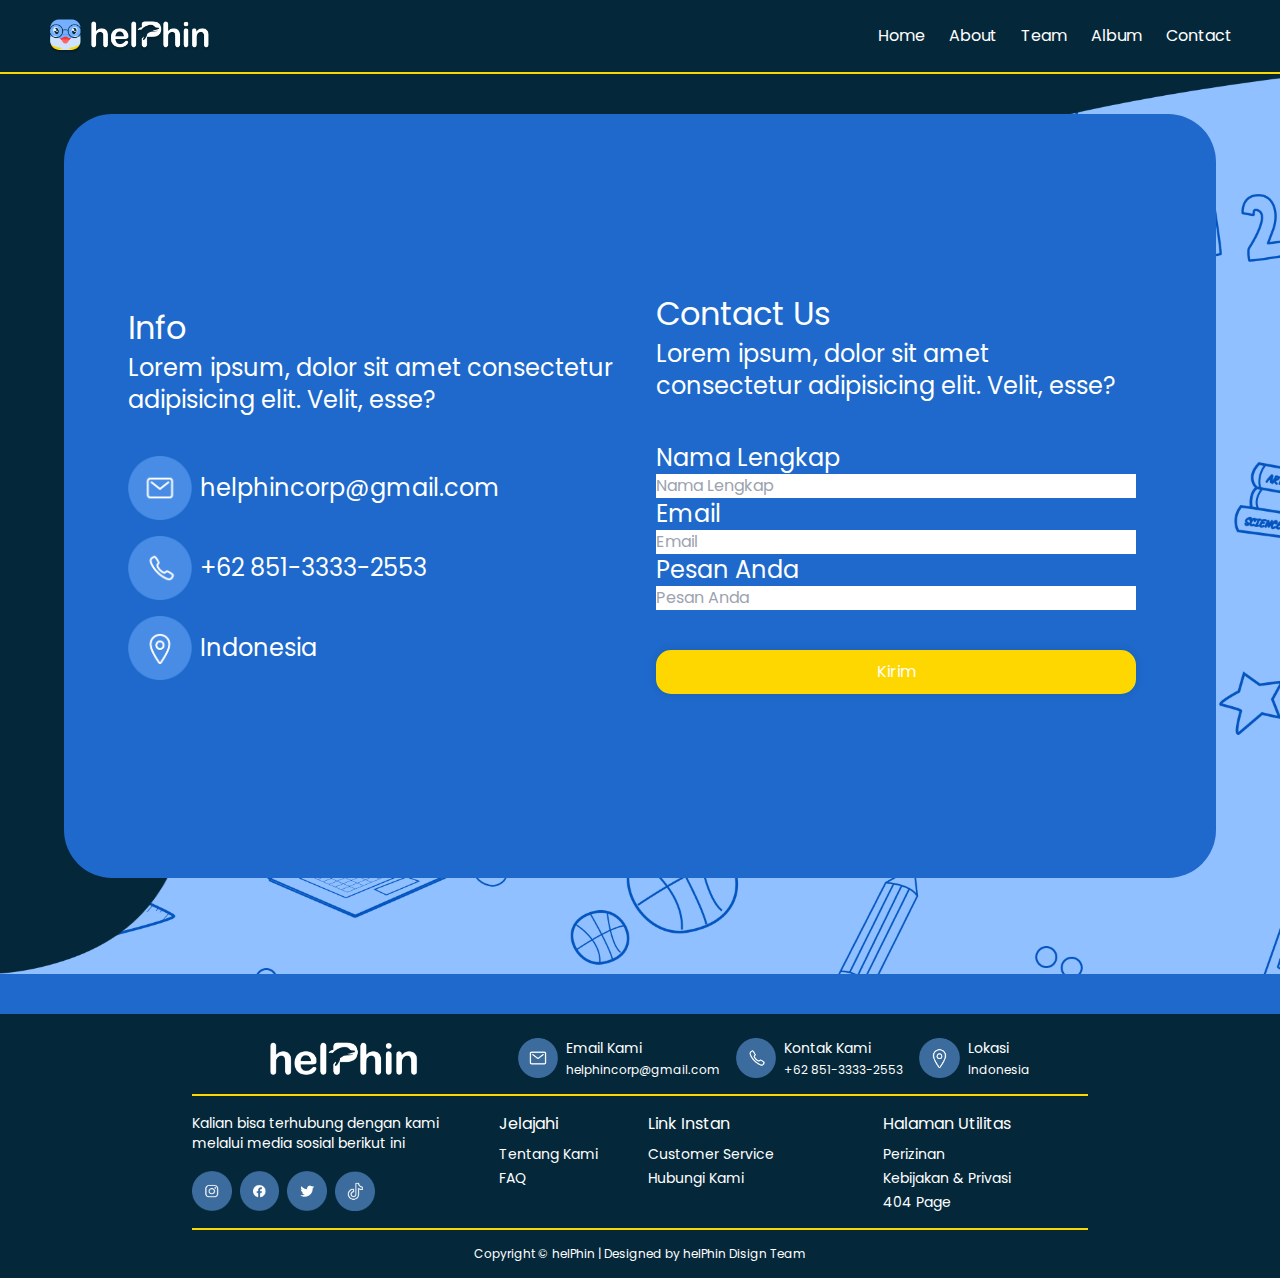
==== contactUs.html @ 07752d6c "first commit" ====
<!DOCTYPE html>
<html lang="id">
  <head>
    <meta charset="UTF-8" />
    <meta name="viewport" content="width=device-width, initial-scale=1.0" />
    <title>Contact Us | HelPhin</title>
    <link rel="icon" href="assets/images/logo-short.png" type="image/x-icon">
    <link rel="stylesheet" href="./assets/css/styles.css" />
  </head>
  <body class="font-sans antialiased text-white bg-x-blue">
    <!-- Header -->
    <header
      class="sticky top-0 bg-x-navy z-40 flex items-center justify-between gap-4 px-4 sm:px-12 py-4 border-b-2 border-x-yellow"
    >
      <a href="#">
        <img
          src="./assets/images/logo.png"
          alt="logo"
          class="h-10"
        />
        <span class="sr-only">helPhin</span>
      </a>

      <button
        id="mobile-nav-trigger"
        class="block sm:hidden rounded-md p-1.5 hover:bg-x-blue"
      >
        <img src="./assets/images/icon-menu.png" alt="menu" class="h-6" />
        <span class="sr-only">Menu</span>
      </button>

      <div class="items-center gap-6 hidden sm:flex 2xl:text-xl">
        <a href="#">Home</a>
        <a href="#about">About</a>
        <a href="#team">Team</a>
        <a href="#album">Album</a>
        <a href="#contact">Contact</a>
      </div>
    </header>

    <!-- Mobile navigation -->
    <aside
      id="mobile-nav"
      class="fixed inset-0 z-30 top-[4.5rem] -translate-x-full p-4 flex flex-col items-start gap-6 text-xl font-semibold bg-x-navy/80 backdrop-blur flex-grow overflow-y-auto"
    >
      <a href="#">Home</a>
      <a href="#about">About</a>
      <a href="#team">Team</a>
      <a href="#album">Album</a>
      <a href="#contact">Contact</a>
    </aside>

    <!-- contact us -->
    <section class="relative flex-1 bg-x-lightblue grid pb-24 min-h-screen overflow-hidden">
        <img
            src="./assets/images/hero-vector.png"
            alt="hero"
            class="absolute inset-0 w-full h-full object-cover"
        />
        <img
            src="./assets/images/hero-vector-divider.png"
            alt="hero"
            class="absolute inset-0 w-full h-full object-cover sm:object-fill scale-[2.5] sm:scale-100"
        />

        <div class="relative mx-10 mt-10 rounded-[3rem] flex items-center justify-evenly gap-4 p-8 lg:px-16 bg-x-blue">
            <div class="flex-1 space-y-6 md:space-y-8 lg:space-y-10 xl:space-y-12 2xl:space-y-20 bg-x-blue ">
                <div class="value rounded-[3rem] xl:text-lg 2xl:text-xl text-center sm:text-left xl:max-w-2xl 2xl:max-w-3xl">
                    <h1 class="text-2xl sm:text-3xl mb-2"> Info </h1>
                    <h2 class="text-xm sm:text-2xl mb-4"> Lorem ipsum, dolor sit amet consectetur adipisicing elit. Velit, esse? </h2>
                    <div class="flex flex-col items-start gap-4 break-words">
                        <!-- email -->
                        <div class="flex items-center gap-2">
                        <img
                            src="./assets/images/icon-mail.png"
                            alt="icon mail"
                            class="h-10 sm:h-16"
                        />
                        <div class="space-y-1">
                            <p class="text-xs sm:text-2xl">helphincorp@gmail.com</p>
                        </div>
                        </div>
                        
                        <!-- kontak -->
                        <div class="flex items-center gap-2">
                        <img
                            src="./assets/images/icon-phone.png"
                            alt="icon mail"
                            class="h-10 sm:h-16"
                        />
                        <div class="space-y-1">
                            <p class="text-xs sm:text-2xl">+62 851-3333-2553</p>
                        </div>
                        </div>
                    
                        <!-- lokasi -->
                        <div class="flex items-center gap-2">
                        <img
                            src="./assets/images/icon-location.png"
                            alt="icon mail"
                            class="h-10 sm:h-16"
                        />
                        <div class="space-y-1">
                            <p class="text-xs sm:text-2xl">Indonesia</p>
                        </div>
                        </div>
                    </div>
                </div> 
                <div class="sm:hidden text-center max-w-xs mx-auto">
                    <h1 class="text-xl sm:text-3xl mb-2"> Contact Us </h1>
                    <h2 class="text-sm sm:text-2xl mb-4"> Lorem ipsum, dolor sit amet consectetur adipisicing elit. Velit, esse? </h2>
                    <label class="text-sm sm:text-2xl"> Nama Lengkap</label>
                    <input type="text" class="shadow appearance-none border rounded w-full py-2 px-3 leading-tight focus:outline-none focus:shadow-outline" id="username1" placeholder="Nama Lengkap" style="color: black;">    
                    <label class="text-sm sm:text-2xl"> Email</label>
                    <input type="text" class="shadow appearance-none border rounded w-full py-2 px-3 leading-tight focus:outline-none focus:shadow-outline" id="email1" placeholder="Email" style="color: black;">    
                    <label class="text-sm sm:text-2xl"> Pesan Anda</label>
                    <input type="text" class="mb-4 shadow appearance-none border rounded w-full py-2 px-3 leading-tight focus:outline-none focus:shadow-outline" id="pesan1" placeholder="Pesan Anda" style="color: black;">    
                    <a href="#" class="btn relative mx-auto flex justify-center">Kirim</a>    
                </div>

            </div>

            <div class="flex-1 bg-x-blue py-10 p-4 hidden sm:block max-w-64 sm:max-w-xs md:max-w-sm lg:max-w-md xl:max-w-lg 2xl:max-w-2xl">
                <h1 class="text-xl sm:text-3xl mb-2"> Contact Us </h1>
                <h2 class="text-sm sm:text-2xl mb-4"> Lorem ipsum, dolor sit amet consectetur adipisicing elit. Velit, esse? </h2>
                <label class="text-sm sm:text-2xl"> Nama Lengkap</label>
                <input type="text" class="shadow appearance-none border rounded w-full py-2 px-3 leading-tight focus:outline-none focus:shadow-outline" id="username2" placeholder="Nama Lengkap" style="color: black;">    
                <label class="text-sm sm:text-2xl"> Email</label>
                <input type="text" class="shadow appearance-none border rounded w-full py-2 px-3 leading-tight focus:outline-none focus:shadow-outline" id="email2" placeholder="Email" style="color: black;">    
                <label class="text-sm sm:text-2xl"> Pesan Anda</label>
                <input type="text" class="mb-4 shadow appearance-none border rounded w-full py-2 px-3 leading-tight focus:outline-none focus:shadow-outline" id="pesan2" placeholder="Pesan Anda" style="color: black;">    
                <a href="#" class="btn relative mx-auto flex justify-center">Kirim</a>
            </div>
        </div>
    </section>

    <!-- Footer -->
    <footer id="contact" class="px-4 pt-6 pb-4 bg-x-navy mt-10">
      <div class="max-w-4xl 2xl:max-w-6xl mx-auto space-y-4">
        <div
          class="flex flex-col sm:flex-row gap-6 items-center justify-evenly border-b-2 border-x-yellow pb-4"
        >
          <a href="#" class="flex-none">
            <img src="./assets/images/logo-text.png" alt="logo" class="h-10" />
            <span class="sr-only">helPhin</span>
          </a>

          <div class="flex items-center gap-4 flex-wrap break-words">
            <div class="flex items-center gap-2">
              <img
                src="./assets/images/icon-mail.png"
                alt="icon mail"
                class="h-10"
              />
              <div class="space-y-1">
                <h6 class="text-sm">Email Kami</h6>
                <p class="text-xs">helphincorp@gmail.com</p>
              </div>
            </div>

            <div class="flex items-center gap-2">
              <img
                src="./assets/images/icon-phone.png"
                alt="icon mail"
                class="h-10"
              />
              <div class="space-y-1">
                <h6 class="text-sm">Kontak Kami</h6>
                <p class="text-xs">+62 851-3333-2553</p>
              </div>
            </div>

            <div class="flex items-center gap-2">
              <img
                src="./assets/images/icon-location.png"
                alt="icon mail"
                class="h-10"
              />
              <div class="space-y-1">
                <h6 class="text-sm">Lokasi</h6>
                <p class="text-xs">Indonesia</p>
              </div>
            </div>
          </div>
        </div>

        <div
          class="grid grid-cols-1 sm:grid-cols-2 md:grid-cols-3 gap-6 border-b-2 border-x-yellow pb-4"
        >
          <div class="flex flex-col justify-evenly gap-4">
            <p class="text-sm">
              Kalian bisa terhubung dengan kami melalui media sosial berikut ini
            </p>

            <div class="flex items-center gap-2 flex-wrap">
              <a href="#">
                <img
                  src="./assets/images/icon-instagram.png"
                  alt="icon instagram"
                  class="h-10"
                />
                <span class="sr-only">Instagram</span>
              </a>

              <a href="#">
                <img
                  src="./assets/images/icon-facebook.png"
                  alt="icon facebook"
                  class="h-10"
                />
                <span class="sr-only">Facebook</span>
              </a>

              <a href="#">
                <img
                  src="./assets/images/icon-twitter.png"
                  alt="icon twitter"
                  class="h-10"
                />
                <span class="sr-only">Twitter</span>
              </a>

              <a href="#">
                <img
                  src="./assets/images/icon-tiktok.png"
                  alt="icon tiktok"
                  class="h-10"
                />
                <span class="sr-only">Tiktok</span>
              </a>
            </div>
          </div>

          <div class="flex gap-4">
            <div class="flex-1">
              <h6 class="mb-2">Jelajahi</h6>
              <ul class="space-y-1 text-sm">
                <li>
                  <a href="#">Tentang Kami</a>
                </li>
                <li>
                  <a href="#">FAQ</a>
                </li>
              </ul>
            </div>

            <div class="flex-1">
              <h6 class="mb-2">Link Instan</h6>
              <ul class="space-y-1 text-sm">
                <li>
                  <a href="#">Customer Service</a>
                </li>
                <li>
                  <a href="contactUs.html">Hubungi Kami</a>
                </li>
              </ul>
            </div>
          </div>

          <div class="md:place-self-center">
            <h6 class="mb-2">Halaman Utilitas</h6>
            <ul class="space-y-1 text-sm">
              <li>
                <a href="#">Perizinan</a>
              </li>
              <li>
                <a href="privasi.html">Kebijakan & Privasi</a>
              </li>
              <li>
                <a href="404.html">404 Page</a>
              </li>
            </ul>
          </div>
        </div>

        <p class="text-xs text-center">
          Copyright © helPhin | Designed by helPhin Disign Team
        </p>
      </div>
    </footer>

    <script src="./assets/js/index.js"></script>
  </body>
</html>
---- assets/css/styles.css ----
@import url("https://fonts.googleapis.com/css2?family=M+PLUS+Rounded+1c:wght@700;800&family=Poppins&display=swap");

*, ::before, ::after{
  --tw-border-spacing-x: 0;
  --tw-border-spacing-y: 0;
  --tw-translate-x: 0;
  --tw-translate-y: 0;
  --tw-rotate: 0;
  --tw-skew-x: 0;
  --tw-skew-y: 0;
  --tw-scale-x: 1;
  --tw-scale-y: 1;
  --tw-pan-x:  ;
  --tw-pan-y:  ;
  --tw-pinch-zoom:  ;
  --tw-scroll-snap-strictness: proximity;
  --tw-gradient-from-position:  ;
  --tw-gradient-via-position:  ;
  --tw-gradient-to-position:  ;
  --tw-ordinal:  ;
  --tw-slashed-zero:  ;
  --tw-numeric-figure:  ;
  --tw-numeric-spacing:  ;
  --tw-numeric-fraction:  ;
  --tw-ring-inset:  ;
  --tw-ring-offset-width: 0px;
  --tw-ring-offset-color: #fff;
  --tw-ring-color: rgb(59 130 246 / 0.5);
  --tw-ring-offset-shadow: 0 0 #0000;
  --tw-ring-shadow: 0 0 #0000;
  --tw-shadow: 0 0 #0000;
  --tw-shadow-colored: 0 0 #0000;
  --tw-blur:  ;
  --tw-brightness:  ;
  --tw-contrast:  ;
  --tw-grayscale:  ;
  --tw-hue-rotate:  ;
  --tw-invert:  ;
  --tw-saturate:  ;
  --tw-sepia:  ;
  --tw-drop-shadow:  ;
  --tw-backdrop-blur:  ;
  --tw-backdrop-brightness:  ;
  --tw-backdrop-contrast:  ;
  --tw-backdrop-grayscale:  ;
  --tw-backdrop-hue-rotate:  ;
  --tw-backdrop-invert:  ;
  --tw-backdrop-opacity:  ;
  --tw-backdrop-saturate:  ;
  --tw-backdrop-sepia:  ;
  --tw-contain-size:  ;
  --tw-contain-layout:  ;
  --tw-contain-paint:  ;
  --tw-contain-style:  ;
}

::backdrop{
  --tw-border-spacing-x: 0;
  --tw-border-spacing-y: 0;
  --tw-translate-x: 0;
  --tw-translate-y: 0;
  --tw-rotate: 0;
  --tw-skew-x: 0;
  --tw-skew-y: 0;
  --tw-scale-x: 1;
  --tw-scale-y: 1;
  --tw-pan-x:  ;
  --tw-pan-y:  ;
  --tw-pinch-zoom:  ;
  --tw-scroll-snap-strictness: proximity;
  --tw-gradient-from-position:  ;
  --tw-gradient-via-position:  ;
  --tw-gradient-to-position:  ;
  --tw-ordinal:  ;
  --tw-slashed-zero:  ;
  --tw-numeric-figure:  ;
  --tw-numeric-spacing:  ;
  --tw-numeric-fraction:  ;
  --tw-ring-inset:  ;
  --tw-ring-offset-width: 0px;
  --tw-ring-offset-color: #fff;
  --tw-ring-color: rgb(59 130 246 / 0.5);
  --tw-ring-offset-shadow: 0 0 #0000;
  --tw-ring-shadow: 0 0 #0000;
  --tw-shadow: 0 0 #0000;
  --tw-shadow-colored: 0 0 #0000;
  --tw-blur:  ;
  --tw-brightness:  ;
  --tw-contrast:  ;
  --tw-grayscale:  ;
  --tw-hue-rotate:  ;
  --tw-invert:  ;
  --tw-saturate:  ;
  --tw-sepia:  ;
  --tw-drop-shadow:  ;
  --tw-backdrop-blur:  ;
  --tw-backdrop-brightness:  ;
  --tw-backdrop-contrast:  ;
  --tw-backdrop-grayscale:  ;
  --tw-backdrop-hue-rotate:  ;
  --tw-backdrop-invert:  ;
  --tw-backdrop-opacity:  ;
  --tw-backdrop-saturate:  ;
  --tw-backdrop-sepia:  ;
  --tw-contain-size:  ;
  --tw-contain-layout:  ;
  --tw-contain-paint:  ;
  --tw-contain-style:  ;
}

/*
! tailwindcss v3.4.14 | MIT License | https://tailwindcss.com
*/

/*
1. Prevent padding and border from affecting element width. (https://github.com/mozdevs/cssremedy/issues/4)
2. Allow adding a border to an element by just adding a border-width. (https://github.com/tailwindcss/tailwindcss/pull/116)
*/

*,
::before,
::after {
  box-sizing: border-box;
  /* 1 */
  border-width: 0;
  /* 2 */
  border-style: solid;
  /* 2 */
  border-color: #e5e7eb;
  /* 2 */
}

::before,
::after {
  --tw-content: '';
}

/*
1. Use a consistent sensible line-height in all browsers.
2. Prevent adjustments of font size after orientation changes in iOS.
3. Use a more readable tab size.
4. Use the user's configured `sans` font-family by default.
5. Use the user's configured `sans` font-feature-settings by default.
6. Use the user's configured `sans` font-variation-settings by default.
7. Disable tap highlights on iOS
*/

html,
:host {
  line-height: 1.5;
  /* 1 */
  -webkit-text-size-adjust: 100%;
  /* 2 */
  -moz-tab-size: 4;
  /* 3 */
  -o-tab-size: 4;
     tab-size: 4;
  /* 3 */
  font-family: Poppins, sans-serif;
  /* 4 */
  font-feature-settings: normal;
  /* 5 */
  font-variation-settings: normal;
  /* 6 */
  -webkit-tap-highlight-color: transparent;
  /* 7 */
}

/*
1. Remove the margin in all browsers.
2. Inherit line-height from `html` so users can set them as a class directly on the `html` element.
*/

body {
  margin: 0;
  /* 1 */
  line-height: inherit;
  /* 2 */
}

/*
1. Add the correct height in Firefox.
2. Correct the inheritance of border color in Firefox. (https://bugzilla.mozilla.org/show_bug.cgi?id=190655)
3. Ensure horizontal rules are visible by default.
*/

hr {
  height: 0;
  /* 1 */
  color: inherit;
  /* 2 */
  border-top-width: 1px;
  /* 3 */
}

/*
Add the correct text decoration in Chrome, Edge, and Safari.
*/

abbr:where([title]) {
  -webkit-text-decoration: underline dotted;
          text-decoration: underline dotted;
}

/*
Remove the default font size and weight for headings.
*/

h1,
h2,
h3,
h4,
h5,
h6 {
  font-size: inherit;
  font-weight: inherit;
}

/*
Reset links to optimize for opt-in styling instead of opt-out.
*/

a {
  color: inherit;
  text-decoration: inherit;
}

/*
Add the correct font weight in Edge and Safari.
*/

b,
strong {
  font-weight: bolder;
}

/*
1. Use the user's configured `mono` font-family by default.
2. Use the user's configured `mono` font-feature-settings by default.
3. Use the user's configured `mono` font-variation-settings by default.
4. Correct the odd `em` font sizing in all browsers.
*/

code,
kbd,
samp,
pre {
  font-family: ui-monospace, SFMono-Regular, Menlo, Monaco, Consolas, "Liberation Mono", "Courier New", monospace;
  /* 1 */
  font-feature-settings: normal;
  /* 2 */
  font-variation-settings: normal;
  /* 3 */
  font-size: 1em;
  /* 4 */
}

/*
Add the correct font size in all browsers.
*/

small {
  font-size: 80%;
}

/*
Prevent `sub` and `sup` elements from affecting the line height in all browsers.
*/

sub,
sup {
  font-size: 75%;
  line-height: 0;
  position: relative;
  vertical-align: baseline;
}

sub {
  bottom: -0.25em;
}

sup {
  top: -0.5em;
}

/*
1. Remove text indentation from table contents in Chrome and Safari. (https://bugs.chromium.org/p/chromium/issues/detail?id=999088, https://bugs.webkit.org/show_bug.cgi?id=201297)
2. Correct table border color inheritance in all Chrome and Safari. (https://bugs.chromium.org/p/chromium/issues/detail?id=935729, https://bugs.webkit.org/show_bug.cgi?id=195016)
3. Remove gaps between table borders by default.
*/

table {
  text-indent: 0;
  /* 1 */
  border-color: inherit;
  /* 2 */
  border-collapse: collapse;
  /* 3 */
}

/*
1. Change the font styles in all browsers.
2. Remove the margin in Firefox and Safari.
3. Remove default padding in all browsers.
*/

button,
input,
optgroup,
select,
textarea {
  font-family: inherit;
  /* 1 */
  font-feature-settings: inherit;
  /* 1 */
  font-variation-settings: inherit;
  /* 1 */
  font-size: 100%;
  /* 1 */
  font-weight: inherit;
  /* 1 */
  line-height: inherit;
  /* 1 */
  letter-spacing: inherit;
  /* 1 */
  color: inherit;
  /* 1 */
  margin: 0;
  /* 2 */
  padding: 0;
  /* 3 */
}

/*
Remove the inheritance of text transform in Edge and Firefox.
*/

button,
select {
  text-transform: none;
}

/*
1. Correct the inability to style clickable types in iOS and Safari.
2. Remove default button styles.
*/

button,
input:where([type='button']),
input:where([type='reset']),
input:where([type='submit']) {
  -webkit-appearance: button;
  /* 1 */
  background-color: transparent;
  /* 2 */
  background-image: none;
  /* 2 */
}

/*
Use the modern Firefox focus style for all focusable elements.
*/

:-moz-focusring {
  outline: auto;
}

/*
Remove the additional `:invalid` styles in Firefox. (https://github.com/mozilla/gecko-dev/blob/2f9eacd9d3d995c937b4251a5557d95d494c9be1/layout/style/res/forms.css#L728-L737)
*/

:-moz-ui-invalid {
  box-shadow: none;
}

/*
Add the correct vertical alignment in Chrome and Firefox.
*/

progress {
  vertical-align: baseline;
}

/*
Correct the cursor style of increment and decrement buttons in Safari.
*/

::-webkit-inner-spin-button,
::-webkit-outer-spin-button {
  height: auto;
}

/*
1. Correct the odd appearance in Chrome and Safari.
2. Correct the outline style in Safari.
*/

[type='search'] {
  -webkit-appearance: textfield;
  /* 1 */
  outline-offset: -2px;
  /* 2 */
}

/*
Remove the inner padding in Chrome and Safari on macOS.
*/

::-webkit-search-decoration {
  -webkit-appearance: none;
}

/*
1. Correct the inability to style clickable types in iOS and Safari.
2. Change font properties to `inherit` in Safari.
*/

::-webkit-file-upload-button {
  -webkit-appearance: button;
  /* 1 */
  font: inherit;
  /* 2 */
}

/*
Add the correct display in Chrome and Safari.
*/

summary {
  display: list-item;
}

/*
Removes the default spacing and border for appropriate elements.
*/

blockquote,
dl,
dd,
h1,
h2,
h3,
h4,
h5,
h6,
hr,
figure,
p,
pre {
  margin: 0;
}

fieldset {
  margin: 0;
  padding: 0;
}

legend {
  padding: 0;
}

ol,
ul,
menu {
  list-style: none;
  margin: 0;
  padding: 0;
}

/*
Reset default styling for dialogs.
*/

dialog {
  padding: 0;
}

/*
Prevent resizing textareas horizontally by default.
*/

textarea {
  resize: vertical;
}

/*
1. Reset the default placeholder opacity in Firefox. (https://github.com/tailwindlabs/tailwindcss/issues/3300)
2. Set the default placeholder color to the user's configured gray 400 color.
*/

input::-moz-placeholder, textarea::-moz-placeholder {
  opacity: 1;
  /* 1 */
  color: #9ca3af;
  /* 2 */
}

input::placeholder,
textarea::placeholder {
  opacity: 1;
  /* 1 */
  color: #9ca3af;
  /* 2 */
}

/*
Set the default cursor for buttons.
*/

button,
[role="button"] {
  cursor: pointer;
}

/*
Make sure disabled buttons don't get the pointer cursor.
*/

:disabled {
  cursor: default;
}

/*
1. Make replaced elements `display: block` by default. (https://github.com/mozdevs/cssremedy/issues/14)
2. Add `vertical-align: middle` to align replaced elements more sensibly by default. (https://github.com/jensimmons/cssremedy/issues/14#issuecomment-634934210)
   This can trigger a poorly considered lint error in some tools but is included by design.
*/

img,
svg,
video,
canvas,
audio,
iframe,
embed,
object {
  display: block;
  /* 1 */
  vertical-align: middle;
  /* 2 */
}

/*
Constrain images and videos to the parent width and preserve their intrinsic aspect ratio. (https://github.com/mozdevs/cssremedy/issues/14)
*/

img,
video {
  max-width: 100%;
  height: auto;
}

/* Make elements with the HTML hidden attribute stay hidden by default */

[hidden]:where(:not([hidden="until-found"])) {
  display: none;
}

*{
  min-width: 0px;
  transition-property: all;
  transition-timing-function: cubic-bezier(0.4, 0, 0.2, 1);
  transition-duration: 300ms;
}

a:hover{
  --tw-text-opacity: 1;
  color: rgb(255 215 0 / var(--tw-text-opacity));
}
.btn{
  padding-left: 14px;
  padding-right: 14px;
  padding-top: 10px;
  padding-bottom: 10px;
  border-radius: 15px;
  background-color: rgb(255 215 0 / var(--tw-bg-opacity));
  box-shadow: 0 0 10px rgba(0,0,0,0.1);
}
.value a:hover{
  box-shadow: 0 0 20px rgba(0,0,0,0.3);
  --tw-text-opacity: 1;
  background-color: rgb(215 180 5 / var(--tw-bg-opacity));
  color: rgb(255 255 255 / var(--tw-text-opacity));
}

.sr-only{
  position: absolute;
  width: 1px;
  height: 1px;
  padding: 0;
  margin: -1px;
  overflow: hidden;
  clip: rect(0, 0, 0, 0);
  white-space: nowrap;
  border-width: 0;
}

.fixed{
  position: fixed;
}

.absolute{
  position: absolute;
}

.relative{
  position: relative;
}

.sticky{
  position: sticky;
}

.inset-0{
  inset: 0px;
}

.-top-11{
  top: -3rem;
}

.-top-10{
  top: -2.5rem;
}

.-top-\[3\.5rem\]{
  top: -3.5rem;
}

.-top-\[7\.8rem\]{
  top: -7.8rem;
}

.left-0{
  left: 0px;
}

.left-4{
  left: 1rem;
}

.right-0{
  right: 0px;
}

.right-4{
  right: 1rem;
}

.top-0{
  top: 0px;
}

.top-\[4\.5rem\]{
  top: 4.5rem;
}

.z-10{
  z-index: 10;
}

.z-20{
  z-index: 20;
}

.z-30{
  z-index: 30;
}

.z-40{
  z-index: 40;
}

.mx-10{
  margin-left: 4rem;
  margin-right: 4rem;
}
.mx-12{
  margin-left: 10rem;
  margin-right: 10rem;
}
.mx-18{
  margin-left: 26rem;
  margin-right: 26rem;
}

.mx-auto{
  margin-left: auto;
  margin-right: auto;
}

.-mt-10{
  margin-top: -2.5rem;
}

.-mt-12{
  margin-top: -3rem;
}

.-mt-24{
  margin-top: -6rem;
}

.mb-2{
  margin-bottom: 0.5rem;
}
.mb-4{
  margin-bottom: 2.5rem;
}
.mb-8{
  margin-bottom: 4.5rem;
}

.mt-10{
  margin-top: 2.5rem;
}

.mt-20{
  margin-top: 5rem;
}

.block{
  display: block;
}

.flex{
  display: flex;
}

.grid{
  display: grid;
}

.hidden{
  display: none;
}

.h-10{
  height: 2.5rem;
}

.h-12{
  height: 3rem;
}

.h-16{
  height: 4rem;
}

.h-40{
  height: 10rem;
}

.h-6{
  height: 1.5rem;
}

.h-full{
  height: 100%;
}

.min-h-screen{
  min-height: 100vh;
}

.w-full{
  width: 100%;
}

.max-w-4xl{
  max-width: 56rem;
}

.max-w-64{
  max-width: 16rem;
}

.max-w-xs{
  max-width: 20rem;
}

.flex-1{
  flex: 1 1 0%;
}

.flex-none{
  flex: none;
}

.flex-grow{
  flex-grow: 1;
}

.basis-1\/3{
  flex-basis: 33.333333%;
}

.-translate-x-full{
  --tw-translate-x: -100%;
  transform: translate(var(--tw-translate-x), var(--tw-translate-y)) rotate(var(--tw-rotate)) skewX(var(--tw-skew-x)) skewY(var(--tw-skew-y)) scaleX(var(--tw-scale-x)) scaleY(var(--tw-scale-y));
}

.scale-\[2\.5\]{
  --tw-scale-x: 2.5;
  --tw-scale-y: 2.5;
  transform: translate(var(--tw-translate-x), var(--tw-translate-y)) rotate(var(--tw-rotate)) skewX(var(--tw-skew-x)) skewY(var(--tw-skew-y)) scaleX(var(--tw-scale-x)) scaleY(var(--tw-scale-y));
}

.grid-cols-1{
  grid-template-columns: repeat(1, minmax(0, 1fr));
}

.grid-cols-2{
  grid-template-columns: repeat(2, minmax(0, 1fr));
}

.flex-col{
  flex-direction: column;
}

.flex-wrap{
  flex-wrap: wrap;
}

.items-start{
  align-items: flex-start;
}

.items-center{
  align-items: center;
}

.justify-center{
  justify-content: center;
}

.justify-between{
  justify-content: space-between;
}

.justify-evenly{
  justify-content: space-evenly;
}

.gap-2{
  gap: 0.5rem;
}

.gap-4{
  gap: 1rem;
}

.gap-6{
  gap: 1.5rem;
}

.space-y-1 > :not([hidden]) ~ :not([hidden]){
  --tw-space-y-reverse: 0;
  margin-top: calc(0.25rem * calc(1 - var(--tw-space-y-reverse)));
  margin-bottom: calc(0.25rem * var(--tw-space-y-reverse));
}

.space-y-2 > :not([hidden]) ~ :not([hidden]){
  --tw-space-y-reverse: 0;
  margin-top: calc(0.5rem * calc(1 - var(--tw-space-y-reverse)));
  margin-bottom: calc(0.5rem * var(--tw-space-y-reverse));
}

.space-y-4 > :not([hidden]) ~ :not([hidden]){
  --tw-space-y-reverse: 0;
  margin-top: calc(1rem * calc(1 - var(--tw-space-y-reverse)));
  margin-bottom: calc(1rem * var(--tw-space-y-reverse));
}

.space-y-6 > :not([hidden]) ~ :not([hidden]){
  --tw-space-y-reverse: 0;
  margin-top: calc(1.5rem * calc(1 - var(--tw-space-y-reverse)));
  margin-bottom: calc(1.5rem * var(--tw-space-y-reverse));
}

.overflow-hidden{
  overflow: hidden;
}

.overflow-y-auto{
  overflow-y: auto;
}

.break-words{
  overflow-wrap: break-word;
}

.rounded-\[3rem\]{
  border-radius: 3rem;
}

.rounded-\[5rem\]{
  border-radius: 5rem;
}

.rounded-md{
  border-radius: 0.375rem;
}

.rounded-t-\[2rem\]{
  border-top-left-radius: 2rem;
  border-top-right-radius: 2rem;
}

.border-b-2{
  border-bottom-width: 2px;
}

.border-x-yellow{
  --tw-border-opacity: 1;
  border-color: rgb(255 215 0 / var(--tw-border-opacity));
}
.atribut{
  color: rgb(255 215 0 );
}

.bg-x-yellow{
  --tw-border-opacity: 1;
  background-color: rgb(255 215 0 / var(--tw-bg-opacity));
}

.bg-x-blue{
  --tw-bg-opacity: 1;
  background-color: rgb(30 105 203 / var(--tw-bg-opacity));
}

.bg-x-darkblue{
  --tw-bg-opacity: 1;
  background-color: rgb(2 42 95 / var(--tw-bg-opacity));
}

.bg-x-extra-lightblue{
  --tw-bg-opacity: 1;
  background-color: rgb(177 211 255 / var(--tw-bg-opacity));
}

.bg-x-lightblue{
  --tw-bg-opacity: 1;
  background-color: rgb(144 192 255 / var(--tw-bg-opacity));
}

.bg-x-navy{
  --tw-bg-opacity: 1;
  background-color: rgb(4 40 58 / var(--tw-bg-opacity));
}

.bg-x-navy\/75{
  background-color: rgb(4 40 58 / 0.75);
}

.bg-x-navy\/80{
  background-color: rgb(4 40 58 / 0.8);
}

.object-cover{
  -o-object-fit: cover;
     object-fit: cover;
}

.p-1\.5{
  padding: 0.375rem;
}

.p-2{
  padding: 0.5rem;
}

.p-3{
  padding: 0.75rem;
}

.p-4{
  padding: 1rem;
}

.p-8{
  padding: 2rem;
}

.px-12{
  padding-left: 3rem;
  padding-right: 3rem;
}

.px-4{
  padding-left: 1rem;
  padding-right: 1rem;
}

.px-6{
  padding-left: 1.5rem;
  padding-right: 1.5rem;
}

.px-8{
  padding-left: 2rem;
  padding-right: 2rem;
}

.py-10{
  padding-top: 2.5rem;
  padding-bottom: 2.5rem;
}

.py-12{
  padding-top: 3rem;
  padding-bottom: 3rem;
}

.py-3{
  padding-top: 0.75rem;
  padding-bottom: 0.75rem;
}

.py-4{
  padding-top: 1rem;
  padding-bottom: 1rem;
}

.py-6{
  padding-top: 1.5rem;
  padding-bottom: 1.5rem;
}
.pb-4{
  padding-bottom: 1rem;
}

.pb-8{
  padding-bottom: 3rem;
}

.pb-24{
  padding-bottom: 6rem;
}

.pb-36{
  padding-bottom: 9rem;
}



.pt-12{
  padding-top: 3rem;
}

.pt-6{
  padding-top: 1.5rem;
}

.text-center{
  text-align: center;
}

.font-mplus{
  font-family: 'M PLUS Rounded 1c', sans-serif;
}

.font-sans{
  font-family: Poppins, sans-serif;
}

.text-sm{
  font-size: 0.875rem;
  line-height: 1.25rem;
}

.text-xl{
  font-size: 1.25rem;
  line-height: 1.75rem;
}

.text-3xl{
  font-size: 3rem;
  line-height: 2.5rem;
}

.text-xs{
  font-size: 0.75rem;
  line-height: 1rem;
}

.font-bold{
  font-weight: 700;
}

.font-semibold{
  font-weight: 600;
}

.text-white{
  --tw-text-opacity: 1;
  color: rgb(255 255 255 / var(--tw-text-opacity));
}

.antialiased{
  -webkit-font-smoothing: antialiased;
  -moz-osx-font-smoothing: grayscale;
}

.opacity-0{
  opacity: 0;
}

.backdrop-blur{
  --tw-backdrop-blur: blur(8px);
  -webkit-backdrop-filter: var(--tw-backdrop-blur) var(--tw-backdrop-brightness) var(--tw-backdrop-contrast) var(--tw-backdrop-grayscale) var(--tw-backdrop-hue-rotate) var(--tw-backdrop-invert) var(--tw-backdrop-opacity) var(--tw-backdrop-saturate) var(--tw-backdrop-sepia);
  backdrop-filter: var(--tw-backdrop-blur) var(--tw-backdrop-brightness) var(--tw-backdrop-contrast) var(--tw-backdrop-grayscale) var(--tw-backdrop-hue-rotate) var(--tw-backdrop-invert) var(--tw-backdrop-opacity) var(--tw-backdrop-saturate) var(--tw-backdrop-sepia);
}

.hover\:bg-x-blue:hover{
  --tw-bg-opacity: 1;
  background-color: rgb(30 105 203 / var(--tw-bg-opacity));
}


@media (min-width: 640px){
  .sm\:mx-0{
    margin-left: 0px;
    margin-right: 0px;
  }

  .sm\:h-16{
    height: 4rem;
  }

  .sm\:block{
    display: block;
  }

  .sm\:flex{
    display: flex;
  }

  .sm\:hidden{
    display: none;
  }

  .sm\:h-20{
    height: 5rem;
  }

  .sm\:max-w-xs{
    max-width: 20rem;
  }

  .sm\:basis-1\/4{
    flex-basis: 25%;
  }

  .sm\:scale-100{
    --tw-scale-x: 1;
    --tw-scale-y: 1;
    transform: translate(var(--tw-translate-x), var(--tw-translate-y)) rotate(var(--tw-rotate)) skewX(var(--tw-skew-x)) skewY(var(--tw-skew-y)) scaleX(var(--tw-scale-x)) scaleY(var(--tw-scale-y));
  }

  .sm\:grid-cols-2{
    grid-template-columns: repeat(2, minmax(0, 1fr));
  }

  .sm\:flex-row{
    flex-direction: row;
  }

  .sm\:items-center{
    align-items: center;
  }

  .sm\:justify-evenly{
    justify-content: space-evenly;
  }

  .sm\:object-fill{
    -o-object-fit: fill;
       object-fit: fill;
  }

  .sm\:px-10{
    padding-left: 2.5rem;
    padding-right: 2.5rem;
  }

  .sm\:px-12{
    padding-left: 3rem;
    padding-right: 3rem;
  }

  .sm\:py-4{
    padding-top: 1rem;
    padding-bottom: 1rem;
  }

  .sm\:text-left{
    text-align: left;
  }

  .sm\:text-3xl{
    font-size: 2rem;
    line-height: 2rem;
  }
  .sm\:text-4xl{
    font-size: 8rem;
    line-height: 6rem;
  }
  .sm\:text-2xl{
    font-size: 1.5rem;
    line-height: 2rem;
  }
  .sm\:text-xl{
    font-size: 1.2rem;
    line-height: 1.7rem;
  }

  .sm\:text-base{
    font-size: 1rem;
    line-height: 1.5rem;
  }
}

@media (min-width: 768px){
  .md\:block{
    display: block;
  }

  .md\:max-w-sm{
    max-width: 24rem;
  }

  .md\:grid-cols-3{
    grid-template-columns: repeat(3, minmax(0, 1fr));
  }

  .md\:gap-6{
    gap: 1.5rem;
  }

  .md\:space-y-8 > :not([hidden]) ~ :not([hidden]){
    --tw-space-y-reverse: 0;
    margin-top: calc(2rem * calc(1 - var(--tw-space-y-reverse)));
    margin-bottom: calc(2rem * var(--tw-space-y-reverse));
  }

  .md\:place-self-center{
    place-self: center;
  }
}

@media (min-width: 1024px){
  .lg\:left-0{
    left: 0px;
  }

  .lg\:right-0{
    right: 0px;
  }

  .lg\:max-w-md{
    max-width: 28rem;
  }

  .lg\:gap-8{
    gap: 2rem;
  }

  .lg\:space-y-10 > :not([hidden]) ~ :not([hidden]){
    --tw-space-y-reverse: 0;
    margin-top: calc(2.5rem * calc(1 - var(--tw-space-y-reverse)));
    margin-bottom: calc(2.5rem * var(--tw-space-y-reverse));
  }

  .lg\:px-16{
    padding-left: 4rem;
    padding-right: 4rem;
  }
}

@media (min-width: 1280px){
  .xl\:h-20{
    height: 5rem;
  }

  .xl\:h-32{
    height: 8rem;
  }

  .xl\:max-w-2xl{
    max-width: 42rem;
  }

  .xl\:max-w-lg{
    max-width: 32rem;
  }

  .xl\:space-y-12 > :not([hidden]) ~ :not([hidden]){
    --tw-space-y-reverse: 0;
    margin-top: calc(3rem * calc(1 - var(--tw-space-y-reverse)));
    margin-bottom: calc(3rem * var(--tw-space-y-reverse));
  }

  .xl\:text-base{
    font-size: 1rem;
    line-height: 1.5rem;
  }

  .xl\:text-lg{
    font-size: 1.125rem;
    line-height: 1.75rem;
  }
}

@media (min-width: 1536px){
  .\32xl\:h-16{
    height: 4rem;
  }

  .\32xl\:h-24{
    height: 6rem;
  }

  .\32xl\:h-48{
    height: 12rem;
  }

  .\32xl\:max-w-2xl{
    max-width: 42rem;
  }

  .\32xl\:max-w-3xl{
    max-width: 48rem;
  }

  .\32xl\:max-w-4xl{
    max-width: 56rem;
  }

  .\32xl\:max-w-6xl{
    max-width: 72rem;
  }

  .\32xl\:space-y-20 > :not([hidden]) ~ :not([hidden]){
    --tw-space-y-reverse: 0;
    margin-top: calc(5rem * calc(1 - var(--tw-space-y-reverse)));
    margin-bottom: calc(5rem * var(--tw-space-y-reverse));
  }

  .\32xl\:text-2xl{
    font-size: 1.5rem;
    line-height: 2rem;
  }

  .\32xl\:text-xl{
    font-size: 1.25rem;
    line-height: 1.75rem;
  }
}
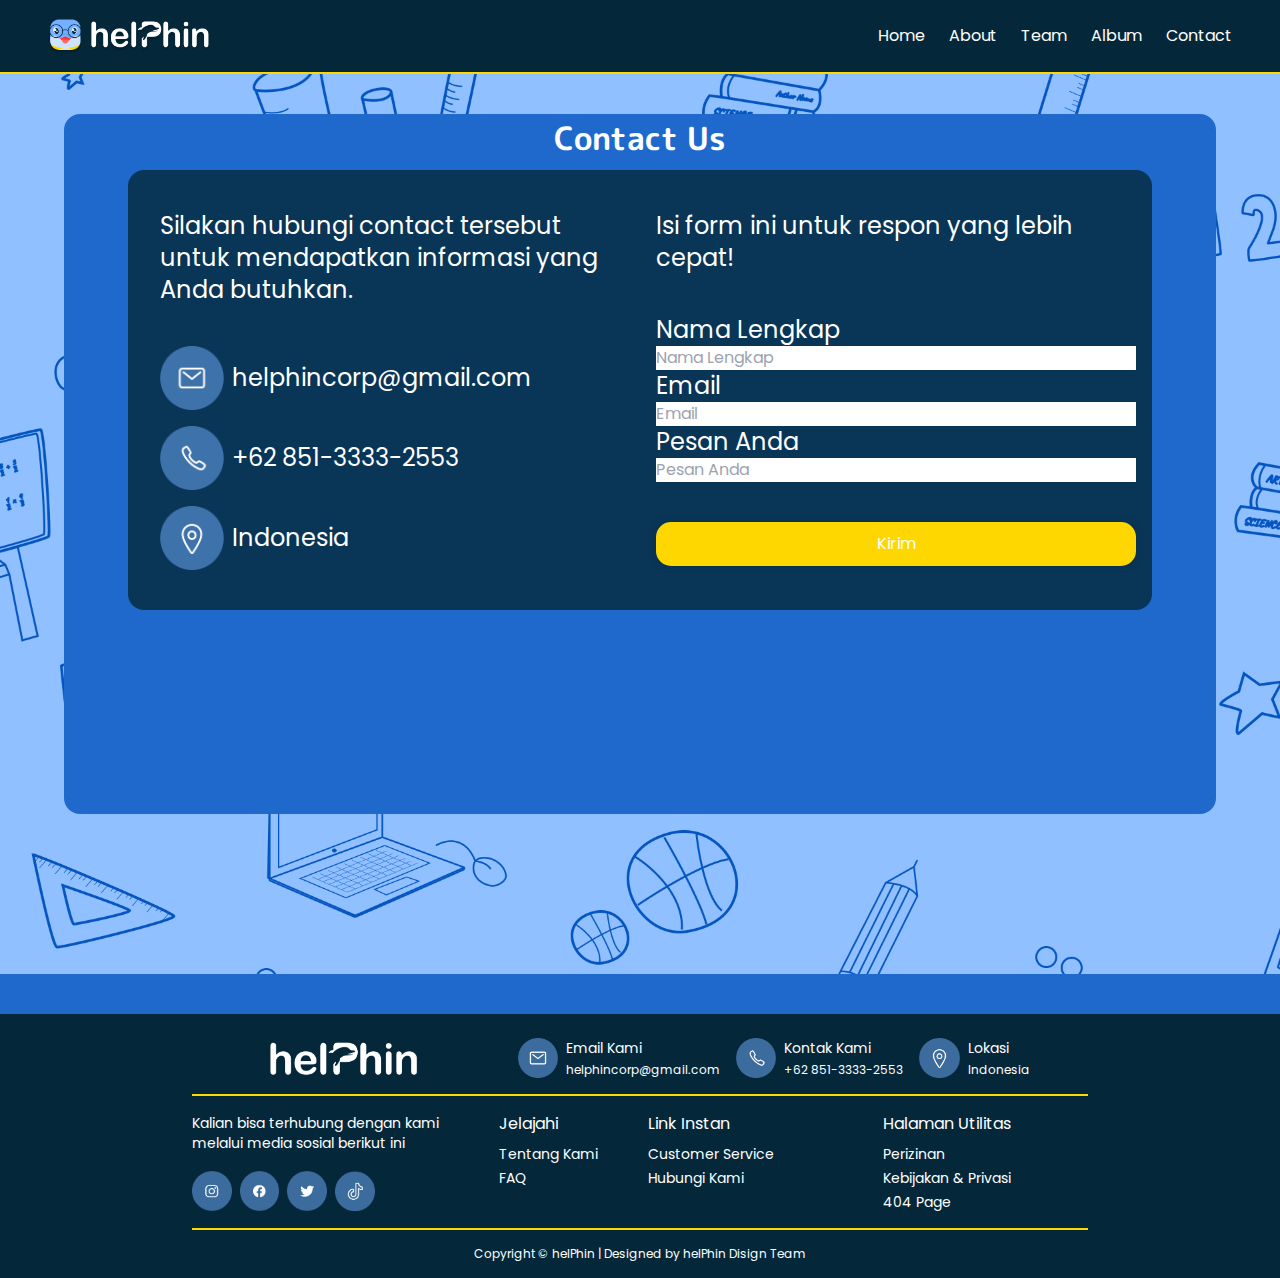
==== commit fdecace9: "pageTeam" ====
--- a/contactUs.html
+++ b/contactUs.html
@@ -51,23 +51,19 @@
     </aside>
 
     <!-- contact us -->
-    <section class="relative flex-1 bg-x-lightblue grid pb-24 min-h-screen overflow-hidden">
+    <section class="relative flex-1 bg-x-lightblue grid pb-28 min-h-screen overflow-hidden">
         <img
             src="./assets/images/hero-vector.png"
             alt="hero"
             class="absolute inset-0 w-full h-full object-cover"
         />
-        <img
-            src="./assets/images/hero-vector-divider.png"
-            alt="hero"
-            class="absolute inset-0 w-full h-full object-cover sm:object-fill scale-[2.5] sm:scale-100"
-        />
-
-        <div class="relative mx-10 mt-10 rounded-[3rem] flex items-center justify-evenly gap-4 p-8 lg:px-16 bg-x-blue">
-            <div class="flex-1 space-y-6 md:space-y-8 lg:space-y-10 xl:space-y-12 2xl:space-y-20 bg-x-blue ">
+
+        <div class="relative mx-10 mt-10 rounded-[1rem]  items-center justify-evenly lg:px-16 bg-x-blue  ">
+          <h1 class="text-2xl sm:text-3xl font-bold font-mplus text-center p-2 mb-2"> Contact Us </h1>
+          <div class="flex">
+            <div class="flex-1 px-8 rounded-[1rem] sm:rounded-none sm:rounded-y-left bg-x-navy/80 py-10 p-4 sm:block max-w-64 sm:max-w-xs md:max-w-sm lg:max-w-md xl:max-w-lg 2xl:max-w-2xl ">
                 <div class="value rounded-[3rem] xl:text-lg 2xl:text-xl text-center sm:text-left xl:max-w-2xl 2xl:max-w-3xl">
-                    <h1 class="text-2xl sm:text-3xl mb-2"> Info </h1>
-                    <h2 class="text-xm sm:text-2xl mb-4"> Lorem ipsum, dolor sit amet consectetur adipisicing elit. Velit, esse? </h2>
+                  <h2 class="text-xm sm:text-2xl mb-4"> Silakan hubungi contact tersebut untuk mendapatkan informasi yang Anda butuhkan.</h2>
                     <div class="flex flex-col items-start gap-4 break-words">
                         <!-- email -->
                         <div class="flex items-center gap-2">
@@ -106,9 +102,8 @@
                         </div>
                     </div>
                 </div> 
-                <div class="sm:hidden text-center max-w-xs mx-auto">
-                    <h1 class="text-xl sm:text-3xl mb-2"> Contact Us </h1>
-                    <h2 class="text-sm sm:text-2xl mb-4"> Lorem ipsum, dolor sit amet consectetur adipisicing elit. Velit, esse? </h2>
+                <div class="value sm:hidden mt-10 text-center max-w-xs mx-auto">
+                    <h2 class="text-sm sm:text-2xl mb-2"> Isi form ini untuk respon yang lebih cepat!</h2>
                     <label class="text-sm sm:text-2xl"> Nama Lengkap</label>
                     <input type="text" class="shadow appearance-none border rounded w-full py-2 px-3 leading-tight focus:outline-none focus:shadow-outline" id="username1" placeholder="Nama Lengkap" style="color: black;">    
                     <label class="text-sm sm:text-2xl"> Email</label>
@@ -117,12 +112,9 @@
                     <input type="text" class="mb-4 shadow appearance-none border rounded w-full py-2 px-3 leading-tight focus:outline-none focus:shadow-outline" id="pesan1" placeholder="Pesan Anda" style="color: black;">    
                     <a href="#" class="btn relative mx-auto flex justify-center">Kirim</a>    
                 </div>
-
-            </div>
-
-            <div class="flex-1 bg-x-blue py-10 p-4 hidden sm:block max-w-64 sm:max-w-xs md:max-w-sm lg:max-w-md xl:max-w-lg 2xl:max-w-2xl">
-                <h1 class="text-xl sm:text-3xl mb-2"> Contact Us </h1>
-                <h2 class="text-sm sm:text-2xl mb-4"> Lorem ipsum, dolor sit amet consectetur adipisicing elit. Velit, esse? </h2>
+            </div>
+            <div class="value flex-1 rounded-[1rem] sm:rounded-none sm:rounded-y-right bg-x-navy/80 py-10 p-4 hidden sm:block max-w-64 sm:max-w-xs md:max-w-sm lg:max-w-md xl:max-w-lg 2xl:max-w-2xl">
+                <h2 class="text-sm sm:text-2xl mb-4"> Isi form ini untuk respon yang lebih cepat!</h2>
                 <label class="text-sm sm:text-2xl"> Nama Lengkap</label>
                 <input type="text" class="shadow appearance-none border rounded w-full py-2 px-3 leading-tight focus:outline-none focus:shadow-outline" id="username2" placeholder="Nama Lengkap" style="color: black;">    
                 <label class="text-sm sm:text-2xl"> Email</label>
@@ -131,6 +123,7 @@
                 <input type="text" class="mb-4 shadow appearance-none border rounded w-full py-2 px-3 leading-tight focus:outline-none focus:shadow-outline" id="pesan2" placeholder="Pesan Anda" style="color: black;">    
                 <a href="#" class="btn relative mx-auto flex justify-center">Kirim</a>
             </div>
+          </div>
         </div>
     </section>
 
--- a/assets/css/styles.css
+++ b/assets/css/styles.css
@@ -615,6 +615,15 @@
   inset: 0px;
 }
 
+.image-wrapper {
+  background-image: url('./assets/images/bg-gif-1.png');
+  background-size: cover;
+
+  background-position: center;
+
+  display: inline-block; /* Menjadikan wrapper hanya sebesar isi */
+}
+
 .-top-11{
   top: -3rem;
 }
@@ -630,10 +639,16 @@
 .-top-\[7\.8rem\]{
   top: -7.8rem;
 }
+.-top-\[11\.8rem\]{
+  top: -11.8rem;
+}
 
 .left-0{
   left: 0px;
 }
+.left-20{
+  left: 55rem;
+}
 
 .left-4{
   left: 1rem;
@@ -641,6 +656,9 @@
 
 .right-0{
   right: 0px;
+}
+.right-18{
+  right: 18rem;
 }
 
 .right-4{
@@ -750,6 +768,9 @@
 .h-40{
   height: 10rem;
 }
+.h-50{
+  height: 15rem;
+}
 
 .h-6{
   height: 1.5rem;
@@ -791,6 +812,9 @@
   flex-grow: 1;
 }
 
+.basis-1\/3{
+  flex-basis: 33.333333%;
+}
 .basis-1\/3{
   flex-basis: 33.333333%;
 }
@@ -813,6 +837,9 @@
 .grid-cols-2{
   grid-template-columns: repeat(2, minmax(0, 1fr));
 }
+.grid-cols-10{
+  grid-template-columns: repeat(10, minmax(0, 1fr));
+}
 
 .flex-col{
   flex-direction: column;
@@ -842,6 +869,9 @@
   justify-content: space-evenly;
 }
 
+.gap-1{
+  gap: 0.2rem;
+}
 .gap-2{
   gap: 0.5rem;
 }
@@ -852,6 +882,9 @@
 
 .gap-6{
   gap: 1.5rem;
+}
+.gap-8{
+  gap: 2rem;
 }
 
 .space-y-1 > :not([hidden]) ~ :not([hidden]){
@@ -890,6 +923,10 @@
   overflow-wrap: break-word;
 }
 
+.rounded-\[1rem\]{
+  border-radius: 1rem;
+}
+
 .rounded-\[3rem\]{
   border-radius: 3rem;
 }
@@ -981,6 +1018,9 @@
 .p-8{
   padding: 2rem;
 }
+.p-12{
+  padding: 4rem;
+}
 
 .px-12{
   padding-left: 3rem;
@@ -1037,13 +1077,21 @@
 .pb-24{
   padding-bottom: 6rem;
 }
+.pb-28{
+  padding-bottom: 10rem;
+}
 
 .pb-36{
   padding-bottom: 9rem;
 }
 
-
-
+.pl-6{
+  padding-left:6rem;
+}
+
+.pt-18{
+  padding-top: 6rem;
+}
 .pt-12{
   padding-top: 3rem;
 }
@@ -1117,17 +1165,189 @@
   background-color: rgb(30 105 203 / var(--tw-bg-opacity));
 }
 
+.photo-team-staf {
+  display: grid;
+  grid-template-columns: repeat(auto-fill, minmax(180px, 1fr)); /* Mengisi kolom secara otomatis */
+  gap: 20px 80px; 
+  padding:4px;
+}
+
+.photo-team-staf img {
+  width: 100%;
+  height: auto;
+}
+
+.label-staff {
+  position: absolute;
+  top: 3px;
+  right: 3px;
+  background-color: #4d9ff0;
+  color: white;
+  padding: 5px 10px;
+  font-weight: bold;
+  border-radius: 20px;
+  font-size: calc(8px + ((1vw - 7.68px) * 0.6944));
+  text-align: center;
+}
+.label {
+  position: absolute;
+  top: 3px;
+  right: 3px;
+  background-color: #4d9ff0;
+  color: white;
+  padding: 5px 15px;
+  font-weight: bold;
+  border-radius: 20px;
+  font-size: calc(10px + ((1vw - 7.68px) * 0.6944));
+  text-align: center;
+}
+.label-ceo {
+  position: absolute;
+  top: 3px;
+  right: 3px;
+  background-color: #4d9ff0;
+  color: white;
+  padding: 5px 15px;
+  font-weight: bold;
+  border-radius: 20px;
+  font-size: calc(20px + ((1vw - 7.68px) * 0.6944));
+  text-align: center;
+}
+.profile-container {
+  position: relative;
+  border-radius: 15px;
+  overflow: hidden;
+  text-align: center;
+}
+
+.navbar {
+  position: fixed;
+  top: 0;
+  width: 100%;
+  padding: 10px;
+  background-color: rgba(0, 0, 0, 0); /* Transparan awal */
+  transition: background-color 0.3s ease; /* Transisi yang halus */
+}
+
+.navbar.active {
+  border-bottom-width: 4px;
+  --tw-border-opacity: 1;
+  border-color: rgb(255 215 0 / var(--tw-border-opacity));
+  background-color: rgba(0, 0, 0, 1); /* Background solid */
+}
+
+.photo-gallery {
+  display: grid;
+  gap: 20px;
+}
+
+.photo-gallery {
+  grid-template-columns: repeat(5, 1fr);
+}
+
+
+
+
+
+/* Responsif untuk layout dengan 3 kolom (di atas 640px dan di bawah 992px) */
+@media (max-width: 992px) and (min-width: 640px) {
+  .photo-gallery {
+    grid-template-columns: repeat(3, 1fr); /* 3 kolom */
+  }
+}
+
+/* Layout untuk layar kecil (di bawah 640px) - Satu foto per baris */
+@media (max-width: 640px) {
+  .sm\:mt-2{
+    margin-top :120px;
+  }
+  .sm\:mt-1{
+    margin-top :50px;
+  }
+  .sm\:mb-0{
+    margin-bottom :12px;
+  }
+  .photo-team-staf {
+    display: grid;
+    grid-template-columns: repeat(auto-fill, minmax(90px, 1fr)); /* Mengisi kolom secara otomatis */
+    gap: 10px 35px; 
+    padding:4px;
+  }
+  .photo-gallery {
+    grid-template-columns: repeat(2, 1fr); /* 1 kolom */
+    grid-template-areas: 
+      "photo-3 photo-3"  /* Baris pertama: Foto 3 dengan lebar penuh */
+      "photo-2 photo-1"  /* Baris kedua: Foto 2 dan 1 */
+      "photo-4 photo-5";
+  }
+  .photo-1 { grid-area: photo-1; }
+  .photo-2 { grid-area: photo-2; }
+  .photo-3 { grid-area: photo-3; }
+  .photo-4 { grid-area: photo-4; }
+  .photo-5 { grid-area: photo-5; }
+}
+
 
 @media (min-width: 640px){
+  .label-ceo {
+    position: absolute;
+    top: 3px;
+    right: 3px;
+    background-color: #4d9ff0;
+    color: white;
+    padding: 5px 15px;
+    font-weight: bold;
+    border-radius: 20px;
+    font-size: calc(10px + ((1vw - 7.68px) * 0.6944));
+    text-align: center;
+  }
+  /* .sm\: */
   .sm\:mx-0{
     margin-left: 0px;
     margin-right: 0px;
   }
 
+  .sm\:pl-2{
+    padding-left:3rem;
+  }
+  .sm\:pb-8{
+    padding-bottom:20rem;
+  }
+  .sm\:text-align{
+    text-align:justify;
+  }
+
+  .sm\:rounded-5{
+    border-radius:5rem;
+  }
+  .sm\:rounded-none{
+    border-radius:0;
+  }
+  .sm\:rounded-y-right{
+    border-top-right-radius: 1rem;
+    border-bottom-right-radius: 1rem;
+  }
+
+  .sm\:rounded-y-left{
+    border-top-left-radius: 1rem;
+    border-bottom-left-radius: 1rem;
+  }
+
   .sm\:h-16{
     height: 4rem;
   }
 
+  .sm\:h-20{
+    height: 7rem;
+  }
+
+  .sm\:w-full{
+    width: 100rem;
+  }
+  .sm\:h-full{
+    height: 70rem;
+  }
+
   .sm\:block{
     display: block;
   }
@@ -1148,6 +1368,9 @@
     max-width: 20rem;
   }
 
+  .sm\:basis-1\/3{
+    flex-basis: 35%;
+  }
   .sm\:basis-1\/4{
     flex-basis: 25%;
   }
@@ -1188,6 +1411,14 @@
     padding-left: 3rem;
     padding-right: 3rem;
   }
+  .sm\:px-14{
+    padding-left: 4rem;
+    padding-right: 4rem;
+  }
+  .sm\:px-16{
+    padding-left: 5rem;
+    padding-right: 5rem;
+  }
 
   .sm\:py-4{
     padding-top: 1rem;
@@ -1198,6 +1429,10 @@
     text-align: left;
   }
 
+  .sm\:text-auto{
+    font-size: 3rem;
+    line-height: 2.5rem;
+  }
   .sm\:text-3xl{
     font-size: 2rem;
     line-height: 2rem;
@@ -1222,6 +1457,9 @@
 }
 
 @media (min-width: 768px){
+  .md\:.photo-team {
+    grid-template-columns: repeat(3, 1fr); /* 2 kolom pada layar lebih kecil */
+  }
   .md\:block{
     display: block;
   }
@@ -1233,7 +1471,7 @@
   .md\:grid-cols-3{
     grid-template-columns: repeat(3, minmax(0, 1fr));
   }
-
+  
   .md\:gap-6{
     gap: 1.5rem;
   }
@@ -1250,6 +1488,10 @@
 }
 
 @media (min-width: 1024px){
+  .lg\:h-35{
+    height: 9rem;
+  }
+
   .lg\:left-0{
     left: 0px;
   }
@@ -1276,9 +1518,16 @@
     padding-left: 4rem;
     padding-right: 4rem;
   }
+  .lg\:px-18{
+    padding-left: 7rem;
+    padding-right: 7rem;
+  }
 }
 
 @media (min-width: 1280px){
+  .xl\:h-16{
+    height: 4rem;
+  }
   .xl\:h-20{
     height: 5rem;
   }
@@ -1293,6 +1542,9 @@
 
   .xl\:max-w-lg{
     max-width: 32rem;
+  }
+  .xl\:max-w-2lg{
+    max-width: 35rem;
   }
 
   .xl\:space-y-12 > :not([hidden]) ~ :not([hidden]){
@@ -1337,6 +1589,9 @@
     max-width: 56rem;
   }
 
+  .\32xl\:max-w-8xl{
+    max-width: 80rem;
+  }
   .\32xl\:max-w-6xl{
     max-width: 72rem;
   }
